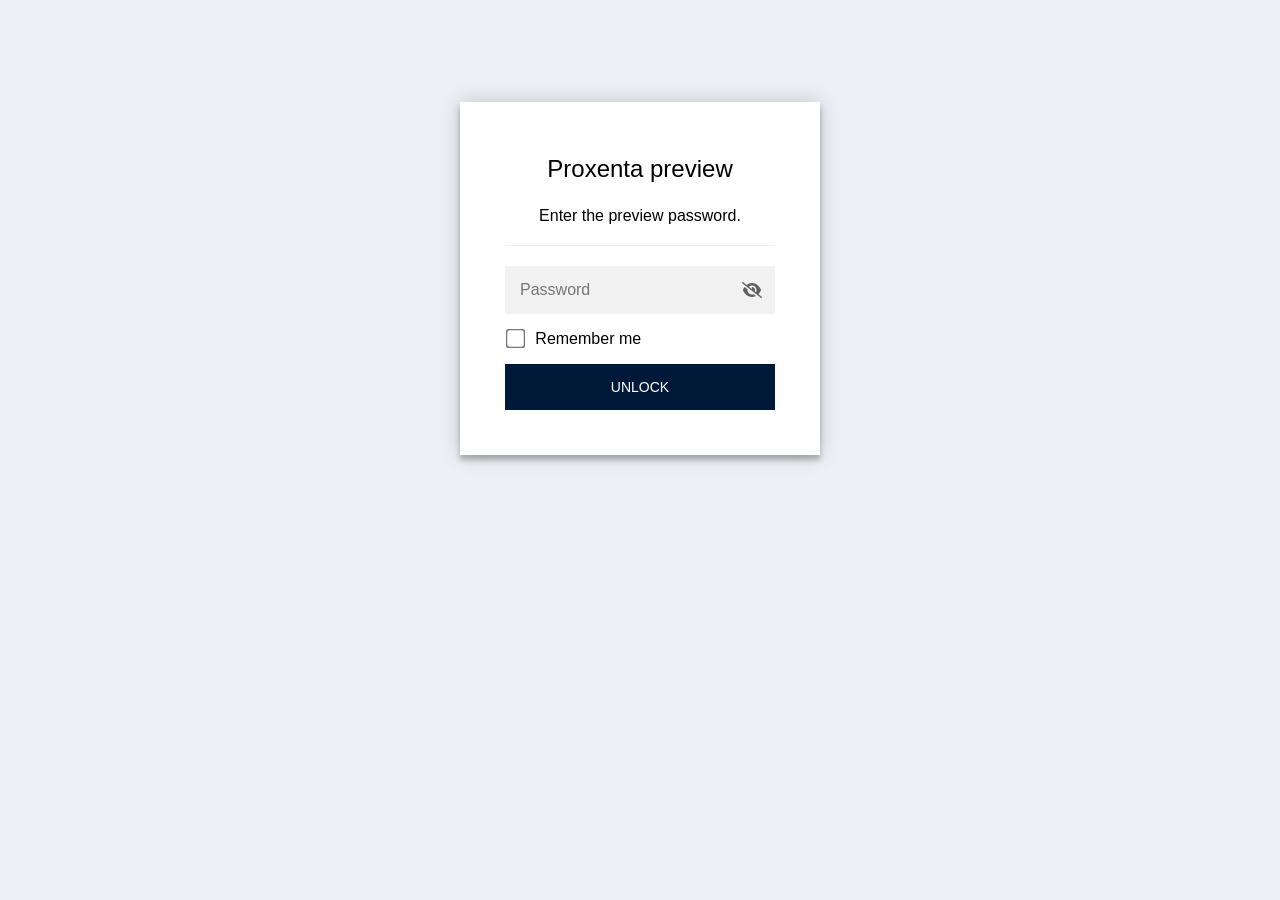
==== pricing/index.html @ aefee9fa "Preview 2026-11-01 16:53 UTC" ====
<!DOCTYPE html>
<html class="staticrypt-html">
    <head>
        <meta charset="utf-8" />
        <title>Proxenta preview</title>
        <meta name="viewport" content="width=device-width, initial-scale=1" />

        <!-- do not cache this page -->
        <meta http-equiv="cache-control" content="max-age=0" />
        <meta http-equiv="cache-control" content="no-cache" />
        <meta http-equiv="expires" content="0" />
        <meta http-equiv="expires" content="Tue, 01 Jan 1980 1:00:00 GMT" />
        <meta http-equiv="pragma" content="no-cache" />

        <style>
            .staticrypt-hr {
                margin-top: 20px;
                margin-bottom: 20px;
                border: 0;
                border-top: 1px solid #eee;
            }

            .staticrypt-page {
                width: 360px;
                padding: 8% 0 0;
                margin: auto;
                box-sizing: border-box;
            }

            .staticrypt-form {
                position: relative;
                z-index: 1;
                background: #ffffff;
                max-width: 360px;
                margin: 0 auto 100px;
                padding: 45px;
                text-align: center;
                box-shadow: 0 0 20px 0 rgba(0, 0, 0, 0.2), 0 5px 5px 0 rgba(0, 0, 0, 0.24);
            }

            .staticrypt-form input[type="password"],
            input[type="text"] {
                background: inherit;
                border: 0;
                box-sizing: border-box; /* This ensures padding is included in the total width */
                font-size: 14px;
                outline: 0;
                padding: 15px 30px 15px 15px; /* Adjust the padding to ensure there is space for the icon */
                width: 100%;
            }

            .staticrypt-password-container {
                position: relative;
                outline: 0;
                background: #f2f2f2;
                width: 100%;
                border: 0;
                margin: 0 0 15px;
                box-sizing: border-box;
            }

            .staticrypt-toggle-password-visibility {
                cursor: pointer;
                height: 20px;
                opacity: 60%;
                padding: 13px;
                position: absolute;
                right: 0;
                top: 50%;
                transform: translateY(-50%);
                width: 20px;
            }

            .staticrypt-form .staticrypt-decrypt-button {
                text-transform: uppercase;
                outline: 0;
                background: #001938;
                width: 100%;
                border: 0;
                padding: 15px;
                color: #ffffff;
                font-size: 14px;
                cursor: pointer;
            }

            .staticrypt-form .staticrypt-decrypt-button:hover,
            .staticrypt-form .staticrypt-decrypt-button:active,
            .staticrypt-form .staticrypt-decrypt-button:focus {
                background: #001938;
                filter: brightness(92%);
            }

            .staticrypt-html {
                height: 100%;
            }

            .staticrypt-body {
                height: 100%;
                margin: 0;
            }

            .staticrypt-content {
                height: 100%;
                margin-bottom: 1em;
                background: #eef0f6;
                font-family: "Arial", sans-serif;
                -webkit-font-smoothing: antialiased;
                -moz-osx-font-smoothing: grayscale;
            }

            .staticrypt-instructions {
                margin-top: -1em;
                margin-bottom: 1em;
            }

            .staticrypt-title {
                font-size: 1.5em;
            }

            label.staticrypt-remember {
                display: flex;
                align-items: center;
                margin-bottom: 1em;
            }

            .staticrypt-remember input[type="checkbox"] {
                transform: scale(1.5);
                margin-right: 1em;
            }

            .hidden {
                display: none !important;
            }

            .staticrypt-spinner-container {
                height: 100%;
                display: flex;
                align-items: center;
                justify-content: center;
            }

            .staticrypt-spinner {
                display: inline-block;
                width: 2rem;
                height: 2rem;
                vertical-align: text-bottom;
                border: 0.25em solid gray;
                border-right-color: transparent;
                border-radius: 50%;
                -webkit-animation: spinner-border 0.75s linear infinite;
                animation: spinner-border 0.75s linear infinite;
                animation-duration: 0.75s;
                animation-timing-function: linear;
                animation-delay: 0s;
                animation-iteration-count: infinite;
                animation-direction: normal;
                animation-fill-mode: none;
                animation-play-state: running;
                animation-name: spinner-border;
            }

            @keyframes spinner-border {
                100% {
                    transform: rotate(360deg);
                }
            }

            @media screen and (-webkit-min-device-pixel-ratio: 0) {
                .staticrypt-form input[type="password"],
                input[type="text"] {
                    font-size: 16px;
                }
            }
        </style>
    </head>

    <body class="staticrypt-body">
        <div id="staticrypt_loading" class="staticrypt-spinner-container">
            <div class="staticrypt-spinner"></div>
        </div>

        <div id="staticrypt_content" class="staticrypt-content hidden">
            <div class="staticrypt-page">
                <div class="staticrypt-form">
                    <div class="staticrypt-instructions">
                        <p class="staticrypt-title">Proxenta preview</p>
                        <p>Enter the preview password.</p>
                    </div>

                    <hr class="staticrypt-hr" />

                    <form id="staticrypt-form" action="#" method="post">
                        <div class="staticrypt-password-container">
                            <input
                                id="staticrypt-password"
                                type="password"
                                name="password"
                                placeholder="Password"
                                autofocus
                            />

                            <img
                                class="staticrypt-toggle-password-visibility"
                                alt="Show password"
                                title="Show password"
                                src="[data-uri]"
                            />
                        </div>

                        <label id="staticrypt-remember-label" class="staticrypt-remember hidden">
                            <input id="staticrypt-remember" type="checkbox" name="remember" />
                            Remember me
                        </label>

                        <input type="submit" class="staticrypt-decrypt-button" value="Unlock" />
                    </form>
                </div>
            </div>
        </div>

        <script>
            // these variables will be filled when generating the file - the template format is 'variable_name'
            const staticryptInitiator = ((function(){
  const exports = {};
  const cryptoEngine = ((function(){
  const exports = {};
  const { subtle } = crypto;

const IV_BITS = 16 * 8;
const HEX_BITS = 4;
const ENCRYPTION_ALGO = "AES-CBC";

/**
 * Translates between utf8 encoded hexadecimal strings
 * and Uint8Array bytes.
 */
const HexEncoder = {
    /**
     * hex string -> bytes
     * @param {string} hexString
     * @returns {Uint8Array}
     */
    parse: function (hexString) {
        if (hexString.length % 2 !== 0) throw "Invalid hexString";
        const arrayBuffer = new Uint8Array(hexString.length / 2);

        for (let i = 0; i < hexString.length; i += 2) {
            const byteValue = parseInt(hexString.substring(i, i + 2), 16);
            if (isNaN(byteValue)) {
                throw "Invalid hexString";
            }
            arrayBuffer[i / 2] = byteValue;
        }
        return arrayBuffer;
    },

    /**
     * bytes -> hex string
     * @param {Uint8Array} bytes
     * @returns {string}
     */
    stringify: function (bytes) {
        const hexBytes = [];

        for (let i = 0; i < bytes.length; ++i) {
            let byteString = bytes[i].toString(16);
            if (byteString.length < 2) {
                byteString = "0" + byteString;
            }
            hexBytes.push(byteString);
        }
        return hexBytes.join("");
    },
};

/**
 * Translates between utf8 strings and Uint8Array bytes.
 */
const UTF8Encoder = {
    parse: function (str) {
        return new TextEncoder().encode(str);
    },

    stringify: function (bytes) {
        return new TextDecoder().decode(bytes);
    },
};

/**
 * Salt and encrypt a msg with a password.
 */
async function encrypt(msg, hashedPassword) {
    // Must be 16 bytes, unpredictable, and preferably cryptographically random. However, it need not be secret.
    // https://developer.mozilla.org/en-US/docs/Web/API/SubtleCrypto/encrypt#parameters
    const iv = crypto.getRandomValues(new Uint8Array(IV_BITS / 8));

    const key = await subtle.importKey("raw", HexEncoder.parse(hashedPassword), ENCRYPTION_ALGO, false, ["encrypt"]);

    const encrypted = await subtle.encrypt(
        {
            name: ENCRYPTION_ALGO,
            iv: iv,
        },
        key,
        UTF8Encoder.parse(msg)
    );

    // iv will be 32 hex characters, we prepend it to the ciphertext for use in decryption
    return HexEncoder.stringify(iv) + HexEncoder.stringify(new Uint8Array(encrypted));
}
exports.encrypt = encrypt;

/**
 * Decrypt a salted msg using a password.
 *
 * @param {string} encryptedMsg
 * @param {string} hashedPassword
 * @returns {Promise<string>}
 */
async function decrypt(encryptedMsg, hashedPassword) {
    const ivLength = IV_BITS / HEX_BITS;
    const iv = HexEncoder.parse(encryptedMsg.substring(0, ivLength));
    const encrypted = encryptedMsg.substring(ivLength);

    const key = await subtle.importKey("raw", HexEncoder.parse(hashedPassword), ENCRYPTION_ALGO, false, ["decrypt"]);

    const outBuffer = await subtle.decrypt(
        {
            name: ENCRYPTION_ALGO,
            iv: iv,
        },
        key,
        HexEncoder.parse(encrypted)
    );

    return UTF8Encoder.stringify(new Uint8Array(outBuffer));
}
exports.decrypt = decrypt;

/**
 * Salt and hash the password so it can be stored in localStorage without opening a password reuse vulnerability.
 *
 * @param {string} password
 * @param {string} salt
 * @returns {Promise<string>}
 */
async function hashPassword(password, salt) {
    // we hash the password in multiple steps, each adding more iterations. This is because we used to allow less
    // iterations, so for backward compatibility reasons, we need to support going from that to more iterations.
    let hashedPassword = await hashLegacyRound(password, salt);

    hashedPassword = await hashSecondRound(hashedPassword, salt);

    return hashThirdRound(hashedPassword, salt);
}
exports.hashPassword = hashPassword;

/**
 * This hashes the password with 1k iterations. This is a low number, we need this function to support backwards
 * compatibility.
 *
 * @param {string} password
 * @param {string} salt
 * @returns {Promise<string>}
 */
function hashLegacyRound(password, salt) {
    return pbkdf2(password, salt, 1000, "SHA-1");
}
exports.hashLegacyRound = hashLegacyRound;

/**
 * Add a second round of iterations. This is because we used to use 1k, so for backwards compatibility with
 * remember-me/autodecrypt links, we need to support going from that to more iterations.
 *
 * @param hashedPassword
 * @param salt
 * @returns {Promise<string>}
 */
function hashSecondRound(hashedPassword, salt) {
    return pbkdf2(hashedPassword, salt, 14000, "SHA-256");
}
exports.hashSecondRound = hashSecondRound;

/**
 * Add a third round of iterations to bring total number to 600k. This is because we used to use 1k, then 15k, so for
 * backwards compatibility with remember-me/autodecrypt links, we need to support going from that to more iterations.
 *
 * @param hashedPassword
 * @param salt
 * @returns {Promise<string>}
 */
function hashThirdRound(hashedPassword, salt) {
    return pbkdf2(hashedPassword, salt, 585000, "SHA-256");
}
exports.hashThirdRound = hashThirdRound;

/**
 * Salt and hash the password so it can be stored in localStorage without opening a password reuse vulnerability.
 *
 * @param {string} password
 * @param {string} salt
 * @param {int} iterations
 * @param {string} hashAlgorithm
 * @returns {Promise<string>}
 */
async function pbkdf2(password, salt, iterations, hashAlgorithm) {
    const key = await subtle.importKey("raw", UTF8Encoder.parse(password), "PBKDF2", false, ["deriveBits"]);

    const keyBytes = await subtle.deriveBits(
        {
            name: "PBKDF2",
            hash: hashAlgorithm,
            iterations,
            salt: UTF8Encoder.parse(salt),
        },
        key,
        256
    );

    return HexEncoder.stringify(new Uint8Array(keyBytes));
}

function generateRandomSalt() {
    const bytes = crypto.getRandomValues(new Uint8Array(128 / 8));

    return HexEncoder.stringify(new Uint8Array(bytes));
}
exports.generateRandomSalt = generateRandomSalt;

async function signMessage(hashedPassword, message) {
    const key = await subtle.importKey(
        "raw",
        HexEncoder.parse(hashedPassword),
        {
            name: "HMAC",
            hash: "SHA-256",
        },
        false,
        ["sign"]
    );
    const signature = await subtle.sign("HMAC", key, UTF8Encoder.parse(message));

    return HexEncoder.stringify(new Uint8Array(signature));
}
exports.signMessage = signMessage;

function getRandomAlphanum() {
    const possibleCharacters = "abcdefghijklmnopqrstuvwxyzABCDEFGHIJKLMNOPQRSTUVWXYZ0123456789";

    let byteArray;
    let parsedInt;

    // Keep generating new random bytes until we get a value that falls
    // within a range that can be evenly divided by possibleCharacters.length
    do {
        byteArray = crypto.getRandomValues(new Uint8Array(1));
        // extract the lowest byte to get an int from 0 to 255 (probably unnecessary, since we're only generating 1 byte)
        parsedInt = byteArray[0] & 0xff;
    } while (parsedInt >= 256 - (256 % possibleCharacters.length));

    // Take the modulo of the parsed integer to get a random number between 0 and totalLength - 1
    const randomIndex = parsedInt % possibleCharacters.length;

    return possibleCharacters[randomIndex];
}

/**
 * Generate a random string of a given length.
 *
 * @param {int} length
 * @returns {string}
 */
function generateRandomString(length) {
    let randomString = "";

    for (let i = 0; i < length; i++) {
        randomString += getRandomAlphanum();
    }

    return randomString;
}
exports.generateRandomString = generateRandomString;

  return exports;
})());
const codec = ((function(){
  const exports = {};
  /**
 * Initialize the codec with the provided cryptoEngine - this return functions to encode and decode messages.
 *
 * @param cryptoEngine - the engine to use for encryption / decryption
 */
function init(cryptoEngine) {
    const exports = {};

    /**
     * Top-level function for encoding a message.
     * Includes password hashing, encryption, and signing.
     *
     * @param {string} msg
     * @param {string} password
     * @param {string} salt
     *
     * @returns {string} The encoded text
     */
    async function encode(msg, password, salt) {
        const hashedPassword = await cryptoEngine.hashPassword(password, salt);

        const encrypted = await cryptoEngine.encrypt(msg, hashedPassword);

        // we use the hashed password in the HMAC because this is effectively what will be used a password (so we can store
        // it in localStorage safely, we don't use the clear text password)
        const hmac = await cryptoEngine.signMessage(hashedPassword, encrypted);

        return hmac + encrypted;
    }
    exports.encode = encode;

    /**
     * Encode using a password that has already been hashed. This is useful to encode multiple messages in a row, that way
     * we don't need to hash the password multiple times.
     *
     * @param {string} msg
     * @param {string} hashedPassword
     *
     * @returns {string} The encoded text
     */
    async function encodeWithHashedPassword(msg, hashedPassword) {
        const encrypted = await cryptoEngine.encrypt(msg, hashedPassword);

        // we use the hashed password in the HMAC because this is effectively what will be used a password (so we can store
        // it in localStorage safely, we don't use the clear text password)
        const hmac = await cryptoEngine.signMessage(hashedPassword, encrypted);

        return hmac + encrypted;
    }
    exports.encodeWithHashedPassword = encodeWithHashedPassword;

    /**
     * Top-level function for decoding a message.
     * Includes signature check and decryption.
     *
     * @param {string} signedMsg
     * @param {string} hashedPassword
     * @param {string} salt
     * @param {int} backwardCompatibleAttempt
     * @param {string} originalPassword
     *
     * @returns {Object} {success: true, decoded: string} | {success: false, message: string}
     */
    async function decode(signedMsg, hashedPassword, salt, backwardCompatibleAttempt = 0, originalPassword = "") {
        const encryptedHMAC = signedMsg.substring(0, 64);
        const encryptedMsg = signedMsg.substring(64);
        const decryptedHMAC = await cryptoEngine.signMessage(hashedPassword, encryptedMsg);

        if (decryptedHMAC !== encryptedHMAC) {
            // we have been raising the number of iterations in the hashing algorithm multiple times, so to support the old
            // remember-me/autodecrypt links we need to try bringing the old hashes up to speed.
            originalPassword = originalPassword || hashedPassword;
            if (backwardCompatibleAttempt === 0) {
                const updatedHashedPassword = await cryptoEngine.hashThirdRound(originalPassword, salt);

                return decode(signedMsg, updatedHashedPassword, salt, backwardCompatibleAttempt + 1, originalPassword);
            }
            if (backwardCompatibleAttempt === 1) {
                let updatedHashedPassword = await cryptoEngine.hashSecondRound(originalPassword, salt);
                updatedHashedPassword = await cryptoEngine.hashThirdRound(updatedHashedPassword, salt);

                return decode(signedMsg, updatedHashedPassword, salt, backwardCompatibleAttempt + 1, originalPassword);
            }

            return { success: false, message: "Signature mismatch" };
        }

        return {
            success: true,
            decoded: await cryptoEngine.decrypt(encryptedMsg, hashedPassword),
        };
    }
    exports.decode = decode;

    return exports;
}
exports.init = init;

  return exports;
})());
const decode = codec.init(cryptoEngine).decode;

/**
 * Initialize the staticrypt module, that exposes functions callbable by the password_template.
 *
 * @param {{
 *  staticryptEncryptedMsgUniqueVariableName: string,
 *  isRememberEnabled: boolean,
 *  rememberDurationInDays: number,
 *  staticryptSaltUniqueVariableName: string,
 * }} staticryptConfig - object of data that is stored on the password_template at encryption time.
 *
 * @param {{
 *  rememberExpirationKey: string,
 *  rememberPassphraseKey: string,
 *  replaceHtmlCallback: function,
 *  clearLocalStorageCallback: function,
 * }} templateConfig - object of data that can be configured by a custom password_template.
 */
function init(staticryptConfig, templateConfig) {
    const exports = {};

    /**
     * Decrypt our encrypted page, replace the whole HTML.
     *
     * @param {string} hashedPassword
     * @returns {Promise<boolean>}
     */
    async function decryptAndReplaceHtml(hashedPassword) {
        const { staticryptEncryptedMsgUniqueVariableName, staticryptSaltUniqueVariableName } = staticryptConfig;
        const { replaceHtmlCallback } = templateConfig;

        const result = await decode(
            staticryptEncryptedMsgUniqueVariableName,
            hashedPassword,
            staticryptSaltUniqueVariableName
        );
        if (!result.success) {
            return false;
        }
        const plainHTML = result.decoded;

        // if the user configured a callback call it, otherwise just replace the whole HTML
        if (typeof replaceHtmlCallback === "function") {
            replaceHtmlCallback(plainHTML);
        } else {
            document.write(plainHTML);
            document.close();
        }

        return true;
    }

    /**
     * Attempt to decrypt the page and replace the whole HTML.
     *
     * @param {string} password
     * @param {boolean} isRememberChecked
     *
     * @returns {Promise<{isSuccessful: boolean, hashedPassword?: string}>} - we return an object, so that if we want to
     *   expose more information in the future we can do it without breaking the password_template
     */
    async function handleDecryptionOfPage(password, isRememberChecked) {
        const { staticryptSaltUniqueVariableName } = staticryptConfig;

        // decrypt and replace the whole page
        const hashedPassword = await cryptoEngine.hashPassword(password, staticryptSaltUniqueVariableName);
        return handleDecryptionOfPageFromHash(hashedPassword, isRememberChecked);
    }
    exports.handleDecryptionOfPage = handleDecryptionOfPage;

    async function handleDecryptionOfPageFromHash(hashedPassword, isRememberChecked) {
        const { isRememberEnabled, rememberDurationInDays } = staticryptConfig;
        const { rememberExpirationKey, rememberPassphraseKey } = templateConfig;

        const isDecryptionSuccessful = await decryptAndReplaceHtml(hashedPassword);

        if (!isDecryptionSuccessful) {
            return {
                isSuccessful: false,
                hashedPassword,
            };
        }

        // remember the hashedPassword and set its expiration if necessary
        if (isRememberEnabled && isRememberChecked) {
            window.localStorage.setItem(rememberPassphraseKey, hashedPassword);

            // set the expiration if the duration isn't 0 (meaning no expiration)
            if (rememberDurationInDays > 0) {
                window.localStorage.setItem(
                    rememberExpirationKey,
                    (new Date().getTime() + rememberDurationInDays * 24 * 60 * 60 * 1000).toString()
                );
            }
        }

        return {
            isSuccessful: true,
            hashedPassword,
        };
    }
    exports.handleDecryptionOfPageFromHash = handleDecryptionOfPageFromHash;

    /**
     * Clear localstorage from staticrypt related values
     */
    function clearLocalStorage() {
        const { clearLocalStorageCallback, rememberExpirationKey, rememberPassphraseKey } = templateConfig;

        if (typeof clearLocalStorageCallback === "function") {
            clearLocalStorageCallback();
        } else {
            localStorage.removeItem(rememberPassphraseKey);
            localStorage.removeItem(rememberExpirationKey);
        }
    }

    async function handleDecryptOnLoad() {
        let isSuccessful = await decryptOnLoadFromUrl();

        if (!isSuccessful) {
            isSuccessful = await decryptOnLoadFromRememberMe();
        }

        return { isSuccessful };
    }
    exports.handleDecryptOnLoad = handleDecryptOnLoad;

    /**
     * Clear storage if we are logging out
     *
     * @returns {boolean} - whether we logged out
     */
    function logoutIfNeeded() {
        const logoutKey = "staticrypt_logout";

        // handle logout through query param
        const queryParams = new URLSearchParams(window.location.search);
        if (queryParams.has(logoutKey)) {
            clearLocalStorage();
            return true;
        }

        // handle logout through URL fragment
        const hash = window.location.hash.substring(1);
        if (hash.includes(logoutKey)) {
            clearLocalStorage();
            return true;
        }

        return false;
    }

    /**
     * To be called on load: check if we want to try to decrypt and replace the HTML with the decrypted content, and
     * try to do it if needed.
     *
     * @returns {Promise<boolean>} true if we derypted and replaced the whole page, false otherwise
     */
    async function decryptOnLoadFromRememberMe() {
        const { rememberDurationInDays } = staticryptConfig;
        const { rememberExpirationKey, rememberPassphraseKey } = templateConfig;

        // if we are login out, terminate
        if (logoutIfNeeded()) {
            return false;
        }

        // if there is expiration configured, check if we're not beyond the expiration
        if (rememberDurationInDays && rememberDurationInDays > 0) {
            const expiration = localStorage.getItem(rememberExpirationKey),
                isExpired = expiration && new Date().getTime() > parseInt(expiration);

            if (isExpired) {
                clearLocalStorage();
                return false;
            }
        }

        const hashedPassword = localStorage.getItem(rememberPassphraseKey);

        if (hashedPassword) {
            // try to decrypt
            const isDecryptionSuccessful = await decryptAndReplaceHtml(hashedPassword);

            // if the decryption is unsuccessful the password might be wrong - silently clear the saved data and let
            // the user fill the password form again
            if (!isDecryptionSuccessful) {
                clearLocalStorage();
                return false;
            }

            return true;
        }

        return false;
    }

    async function decryptOnLoadFromUrl() {
        const passwordKey = "staticrypt_pwd";
        const rememberMeKey = "remember_me";

        // try to get the password from the query param (for backward compatibility - we now want to avoid this method,
        // since it sends the hashed password to the server which isn't needed)
        const queryParams = new URLSearchParams(window.location.search);
        const hashedPasswordQuery = queryParams.get(passwordKey);
        const rememberMeQuery = queryParams.get(rememberMeKey);

        const urlFragment = window.location.hash.substring(1);
        // get the password from the url fragment
        const hashedPasswordRegexMatch = urlFragment.match(new RegExp(passwordKey + "=([^&]*)"));
        const hashedPasswordFragment = hashedPasswordRegexMatch ? hashedPasswordRegexMatch[1] : null;
        const rememberMeFragment = urlFragment.includes(rememberMeKey);

        const hashedPassword = hashedPasswordFragment || hashedPasswordQuery;
        const rememberMe = rememberMeFragment || rememberMeQuery;

        if (hashedPassword) {
            return handleDecryptionOfPageFromHash(hashedPassword, rememberMe);
        }

        return false;
    }

    return exports;
}
exports.init = init;

  return exports;
})());
            const templateError = "Bad password!",
                templateToggleAltShow = "Show password",
                templateToggleAltHide = "Hide password",
                isRememberEnabled = true,
                staticryptConfig = {"staticryptEncryptedMsgUniqueVariableName":"[base64]","isRememberEnabled":true,"rememberDurationInDays":30,"staticryptSaltUniqueVariableName":"baf3b9309343717bf093b8f539a3e75e"};

            // you can edit these values to customize some of the behavior of StatiCrypt
            const templateConfig = {
                rememberExpirationKey: "staticrypt_expiration",
                rememberPassphraseKey: "staticrypt_passphrase",
                replaceHtmlCallback: null,
                clearLocalStorageCallback: null,
            };

            // init the staticrypt engine
            const staticrypt = staticryptInitiator.init(staticryptConfig, templateConfig);

            // try to automatically decrypt on load if there is a saved password
            window.onload = async function () {
                const { isSuccessful } = await staticrypt.handleDecryptOnLoad();

                // if we didn't decrypt anything on load, show the password prompt. Otherwise the content has already been
                // replaced, no need to do anything
                if (!isSuccessful) {
                    // hide loading screen
                    document.getElementById("staticrypt_loading").classList.add("hidden");
                    document.getElementById("staticrypt_content").classList.remove("hidden");
                    document.getElementById("staticrypt-password").focus();

                    // show the remember me checkbox
                    if (isRememberEnabled) {
                        document.getElementById("staticrypt-remember-label").classList.remove("hidden");
                    }
                }
            };

            // toggle password visibility
            const toggleIcon = document.querySelector(".staticrypt-toggle-password-visibility");
            // these two icons are coming from FontAwesome
            const imgSrcEyeClosed =
                "[data-uri]";
            const imgSrcEyeOpened =
                "[data-uri]";
            toggleIcon.addEventListener("click", function () {
                const passwordInput = document.getElementById("staticrypt-password");
                if (passwordInput.type === "password") {
                    passwordInput.type = "text";
                    toggleIcon.src = imgSrcEyeOpened;
                    toggleIcon.alt = templateToggleAltHide;
                    toggleIcon.title = templateToggleAltHide;
                } else {
                    passwordInput.type = "password";
                    toggleIcon.src = imgSrcEyeClosed;
                    toggleIcon.alt = templateToggleAltShow;
                    toggleIcon.title = templateToggleAltShow;
                }
            });

            // handle password form submission
            document.getElementById("staticrypt-form").addEventListener("submit", async function (e) {
                e.preventDefault();

                const password = document.getElementById("staticrypt-password").value,
                    isRememberChecked = document.getElementById("staticrypt-remember").checked;

                const { isSuccessful } = await staticrypt.handleDecryptionOfPage(password, isRememberChecked);

                if (!isSuccessful) {
                    alert(templateError);
                }
            });
        </script>
    </body>
</html>
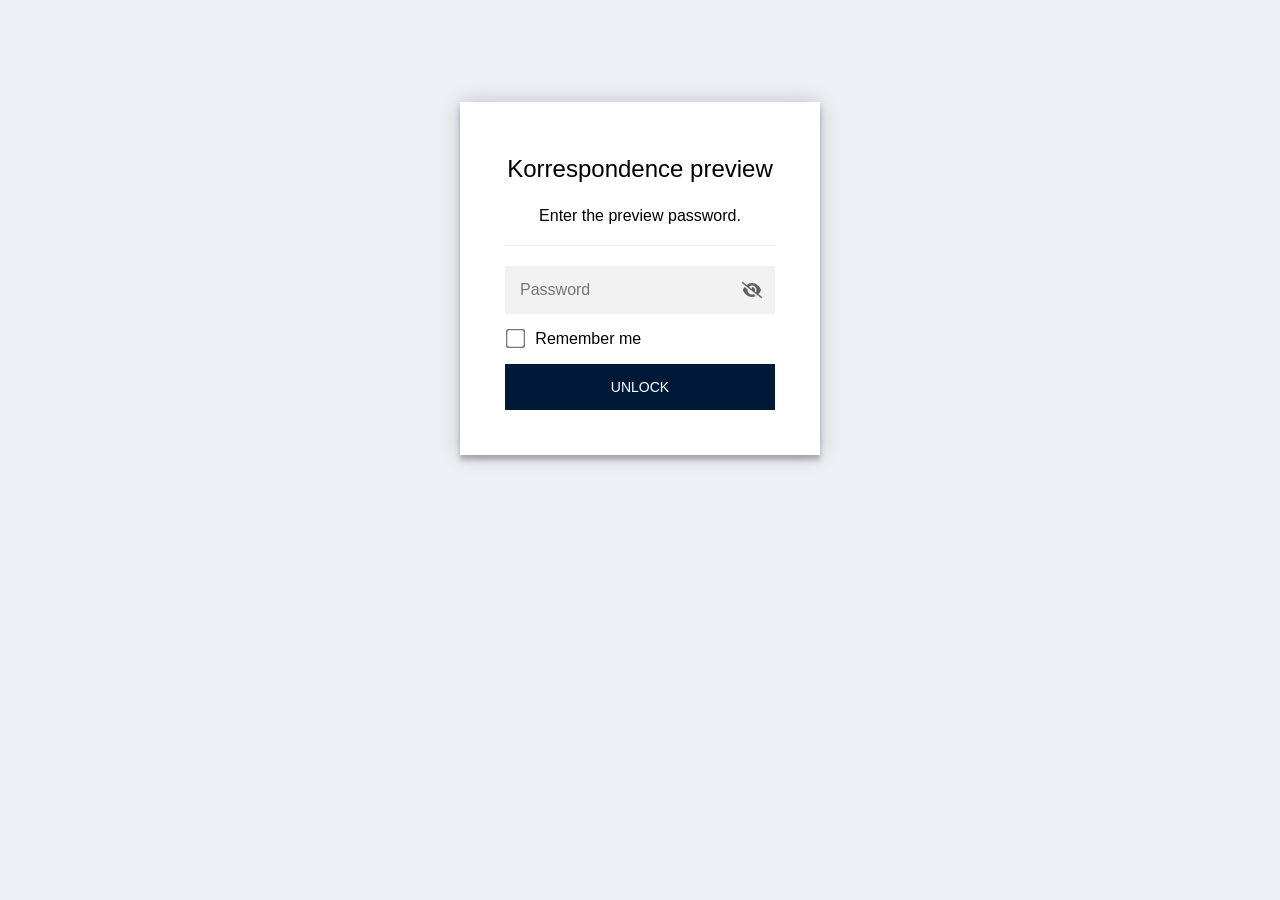
==== commit fc29b421: "Preview 2026-11-02 01:22 UTC" ====
--- a/pricing/index.html
+++ b/pricing/index.html
@@ -2,7 +2,7 @@
 <html class="staticrypt-html">
     <head>
         <meta charset="utf-8" />
-        <title>Proxenta preview</title>
+        <title>Korrespondence preview</title>
         <meta name="viewport" content="width=device-width, initial-scale=1" />
 
         <!-- do not cache this page -->
@@ -183,7 +183,7 @@
             <div class="staticrypt-page">
                 <div class="staticrypt-form">
                     <div class="staticrypt-instructions">
-                        <p class="staticrypt-title">Proxenta preview</p>
+                        <p class="staticrypt-title">Korrespondence preview</p>
                         <p>Enter the preview password.</p>
                     </div>
 
@@ -820,7 +820,7 @@
                 templateToggleAltShow = "Show password",
                 templateToggleAltHide = "Hide password",
                 isRememberEnabled = true,
-                staticryptConfig = {"staticryptEncryptedMsgUniqueVariableName":"[base64]","isRememberEnabled":true,"rememberDurationInDays":30,"staticryptSaltUniqueVariableName":"baf3b9309343717bf093b8f539a3e75e"};
+                staticryptConfig = {"staticryptEncryptedMsgUniqueVariableName":"[base64]